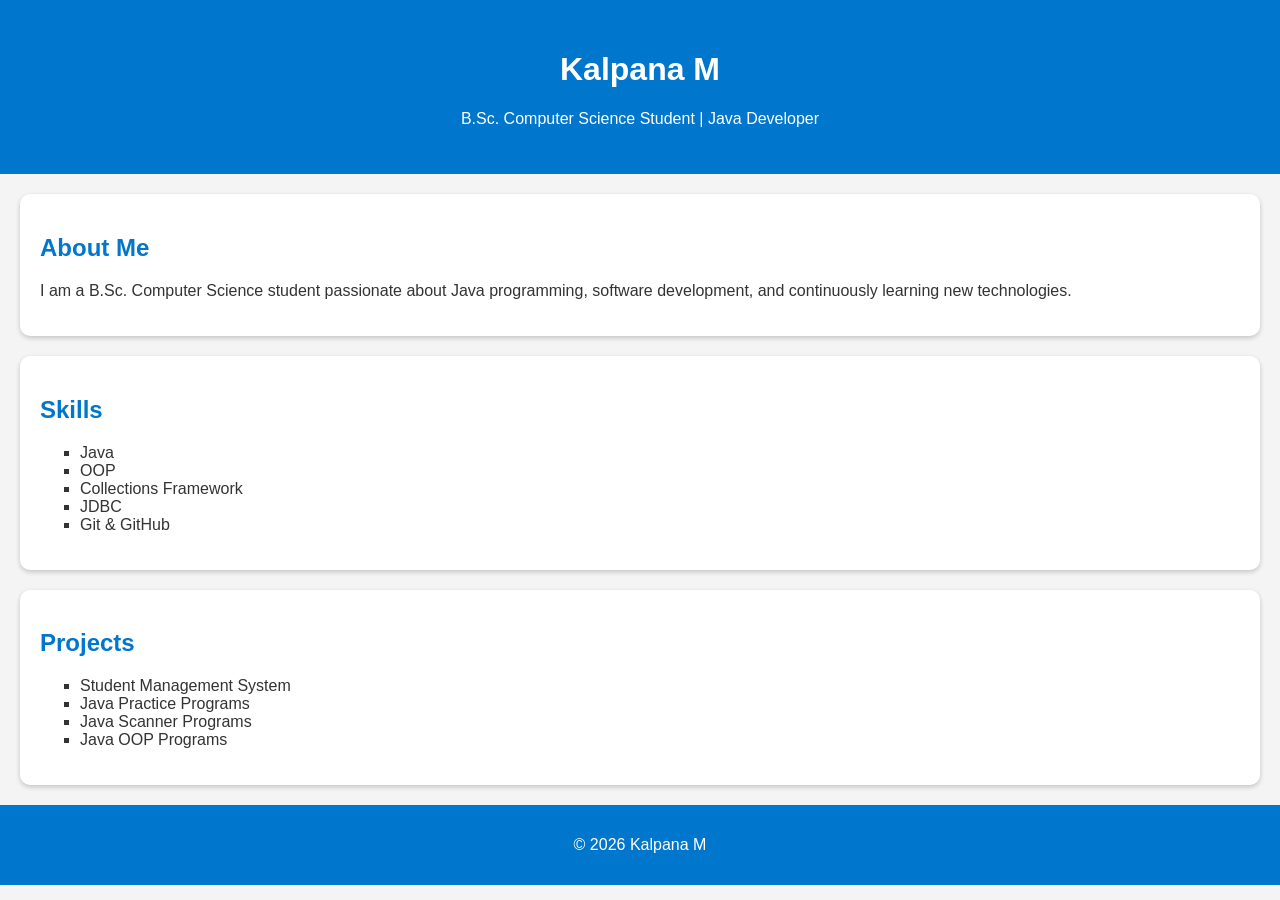
==== index.html @ dbc26a1c "Link script.js to index.htm" ====
<!DOCTYPE html>
<html>
<head>
    <title>Kalpana M | Portfolio</title>
    <link rel="stylesheet" href="style.css">
</head>

<body>

<header>
    <h1>Kalpana M</h1>
    <p>B.Sc. Computer Science Student | Java Developer</p>
</header>

<section>
    <h2>About Me</h2>
    <p>
        I am a B.Sc. Computer Science student passionate about Java programming,
        software development, and continuously learning new technologies.
    </p>
</section>

<section>
    <h2>Skills</h2>
    <ul>
        <li>Java</li>
        <li>OOP</li>
        <li>Collections Framework</li>
        <li>JDBC</li>
        <li>Git & GitHub</li>
    </ul>
</section>

<section>
    <h2>Projects</h2>
    <ul>
        <li>Student Management System</li>
        <li>Java Practice Programs</li>
        <li>Java Scanner Programs</li>
        <li>Java OOP Programs</li>
    </ul>
</section>

<footer>
    <p>© 2026 Kalpana M</p>
</footer>
<script src="script.js"></script>
</body>
</html>
---- style.css ----
body {
    font-family: Arial, sans-serif;
    margin: 0;
    padding: 0;
    background-color: #f4f4f4;
    color: #333;
}

header {
    background-color: #0077cc;
    color: white;
    text-align: center;
    padding: 30px;
}

section {
    background: white;
    margin: 20px;
    padding: 20px;
    border-radius: 10px;
    box-shadow: 0 2px 5px rgba(0,0,0,0.2);
}

h2 {
    color: #0077cc;
}

ul {
    list-style-type: square;
}

footer {
    background-color: #0077cc;
    color: white;
    text-align: center;
    padding: 15px;
    margin-top: 20px;
}
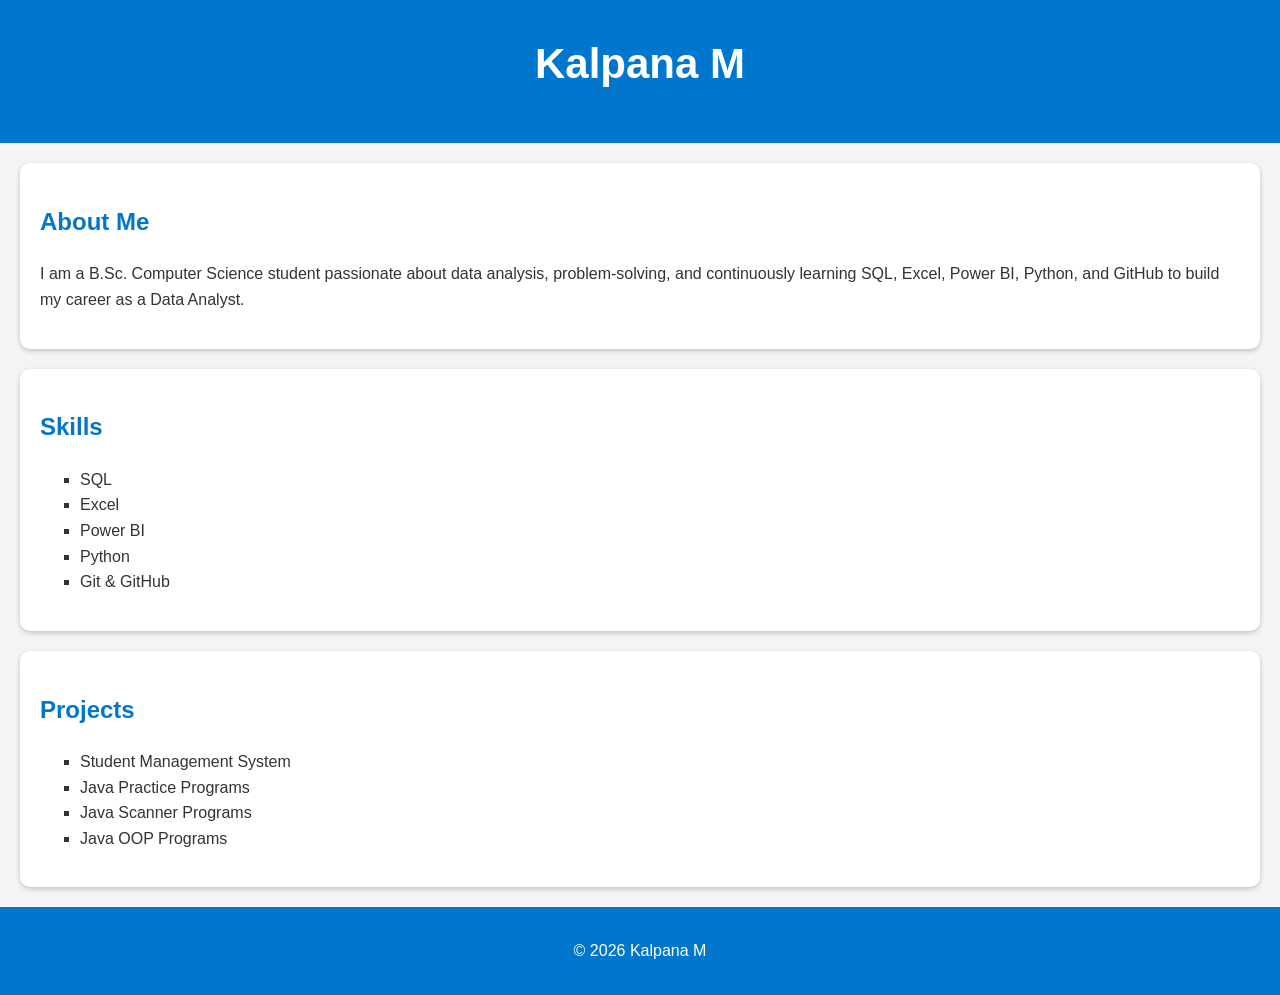
==== commit dc2af3a5: "Revise profile to emphasize data analysis skills Updated personal information and skills to reflect " ====
--- a/index.html
+++ b/index.html
@@ -9,25 +9,25 @@
 
 <header>
     <h1>Kalpana M</h1>
-    <p>B.Sc. Computer Science Student | Java Developer</p>
+    <p><B.Sc. Computer Science Student | Aspiring Data Analyst</p>
 </header>
 
 <section>
     <h2>About Me</h2>
     <p>
-        I am a B.Sc. Computer Science student passionate about Java programming,
-        software development, and continuously learning new technologies.
+    I am a B.Sc. Computer Science student passionate about data analysis, problem-solving, and continuously learning SQL, Excel, Power BI, Python, and GitHub to build my career as a Data Analyst.
+
     </p>
 </section>
 
 <section>
     <h2>Skills</h2>
     <ul>
-        <li>Java</li>
-        <li>OOP</li>
-        <li>Collections Framework</li>
-        <li>JDBC</li>
-        <li>Git & GitHub</li>
+       <li>SQL</li>
+<li>Excel</li>
+<li>Power BI</li>
+<li>Python</li>
+<li>Git & GitHub</li>
     </ul>
 </section>
 
--- a/style.css
+++ b/style.css
@@ -36,3 +36,16 @@
     padding: 15px;
     margin-top: 20px;
 }
+header h1 {
+    font-size: 42px;
+    margin: 0;
+}
+
+section:hover {
+    transform: translateY(-5px);
+    transition: 0.3s;
+}
+
+body {
+    line-height: 1.6;
+}
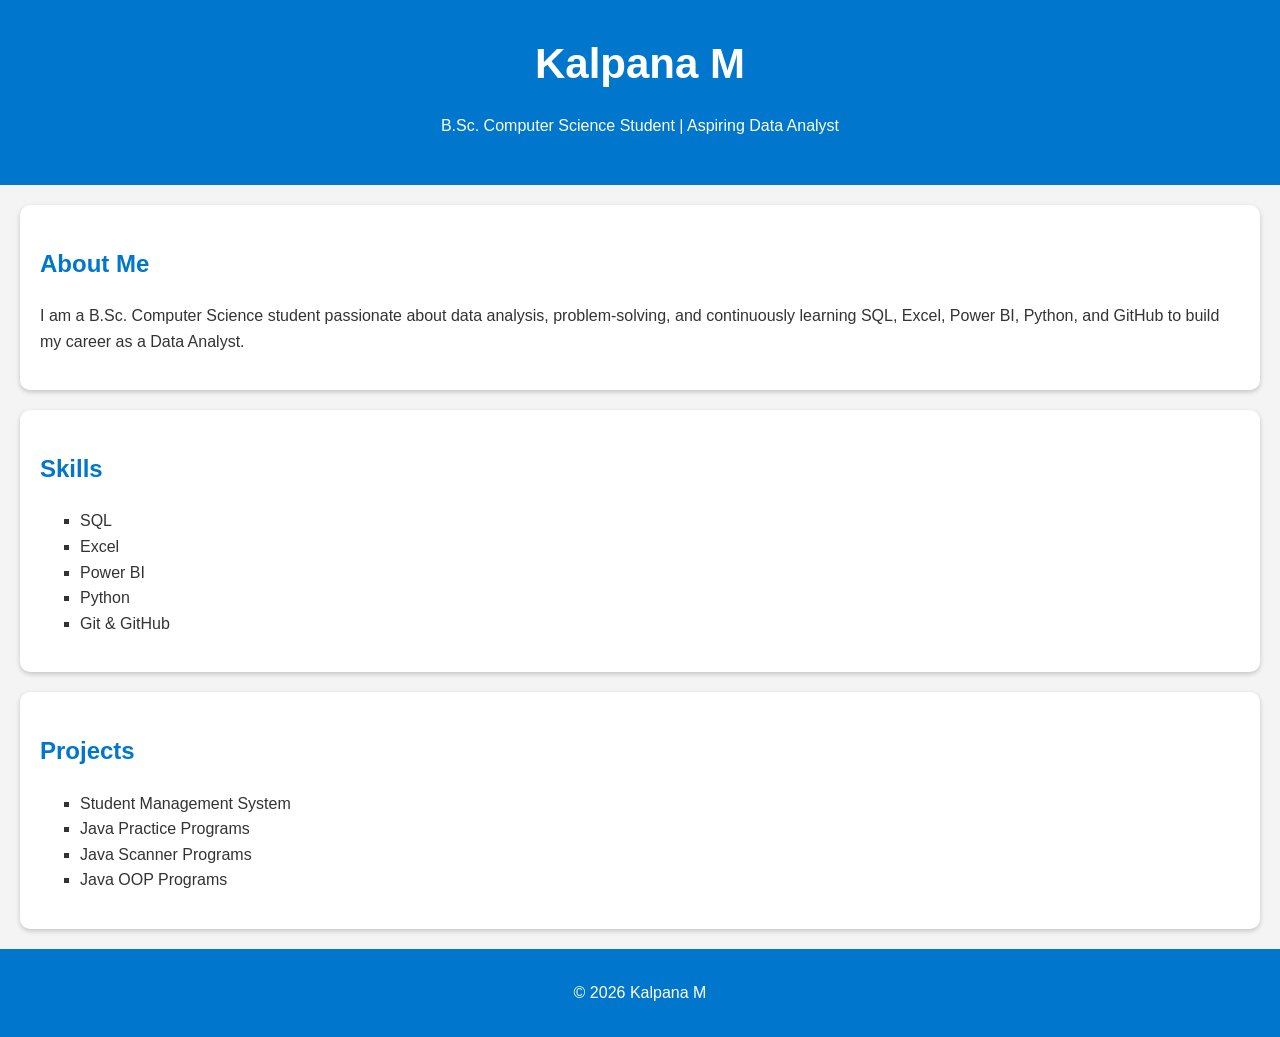
==== commit 8d48e1db: "Fix HTML tag formatting for paragraph element" ====
--- a/index.html
+++ b/index.html
@@ -9,7 +9,7 @@
 
 <header>
     <h1>Kalpana M</h1>
-    <p><B.Sc. Computer Science Student | Aspiring Data Analyst</p>
+    <p>B.Sc. Computer Science Student | Aspiring Data Analyst</p>
 </header>
 
 <section>
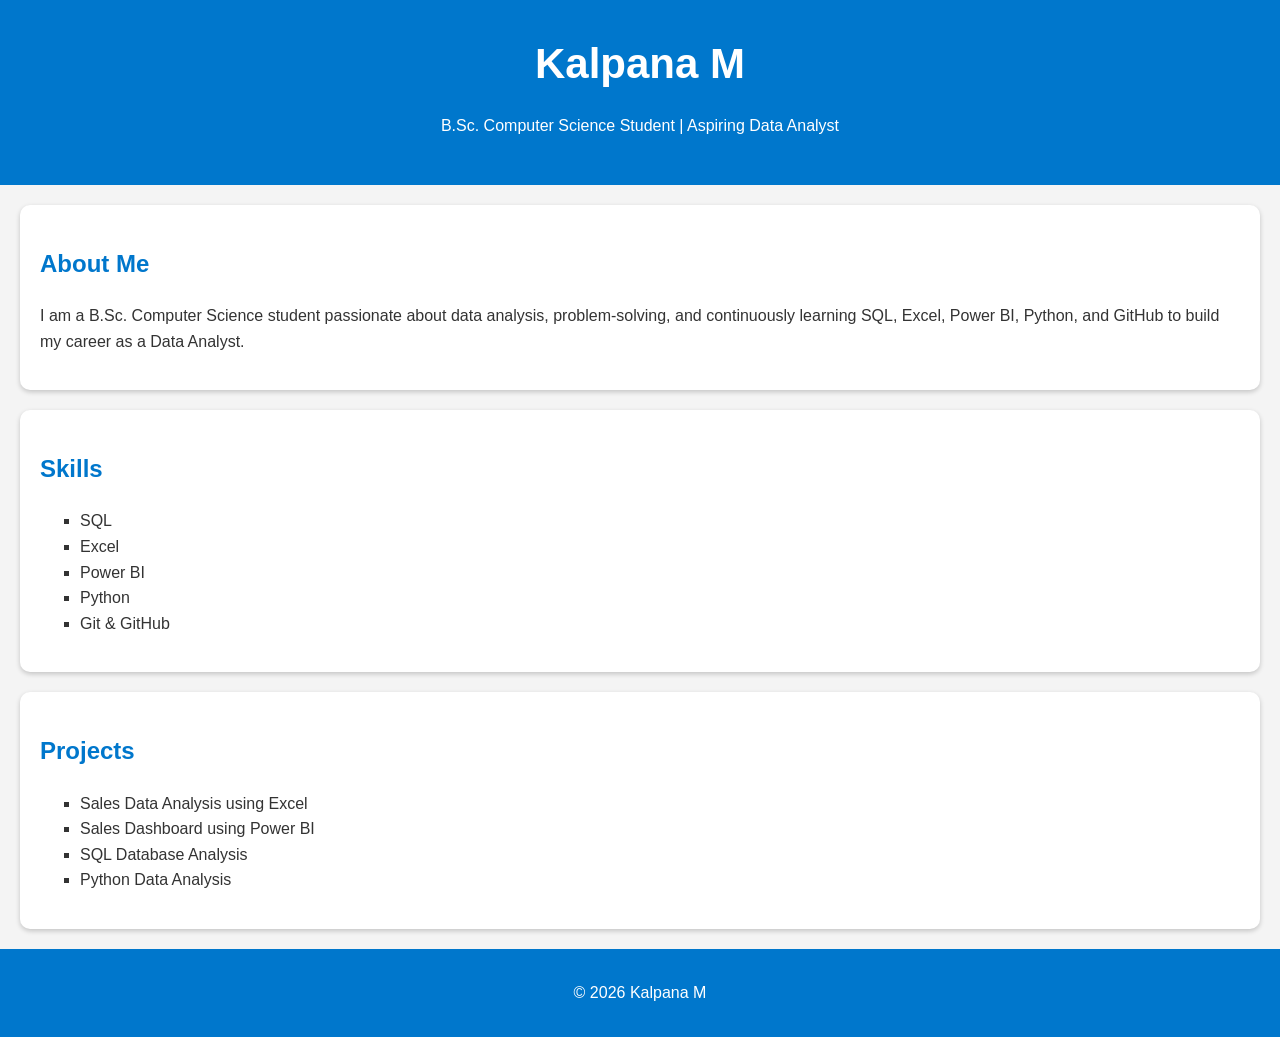
==== commit 1c2c5cc0: "Update project list in index.html" ====
--- a/index.html
+++ b/index.html
@@ -34,10 +34,13 @@
 <section>
     <h2>Projects</h2>
     <ul>
-        <li>Student Management System</li>
-        <li>Java Practice Programs</li>
-        <li>Java Scanner Programs</li>
-        <li>Java OOP Programs</li>
+        <li>Sales Data Analysis using Excel</li>
+<li>Sales Dashboard using Power BI</li>
+<li>SQL Database Analysis</li>
+<li>Python Data Analysis</li>
+        
+        
+        
     </ul>
 </section>
 
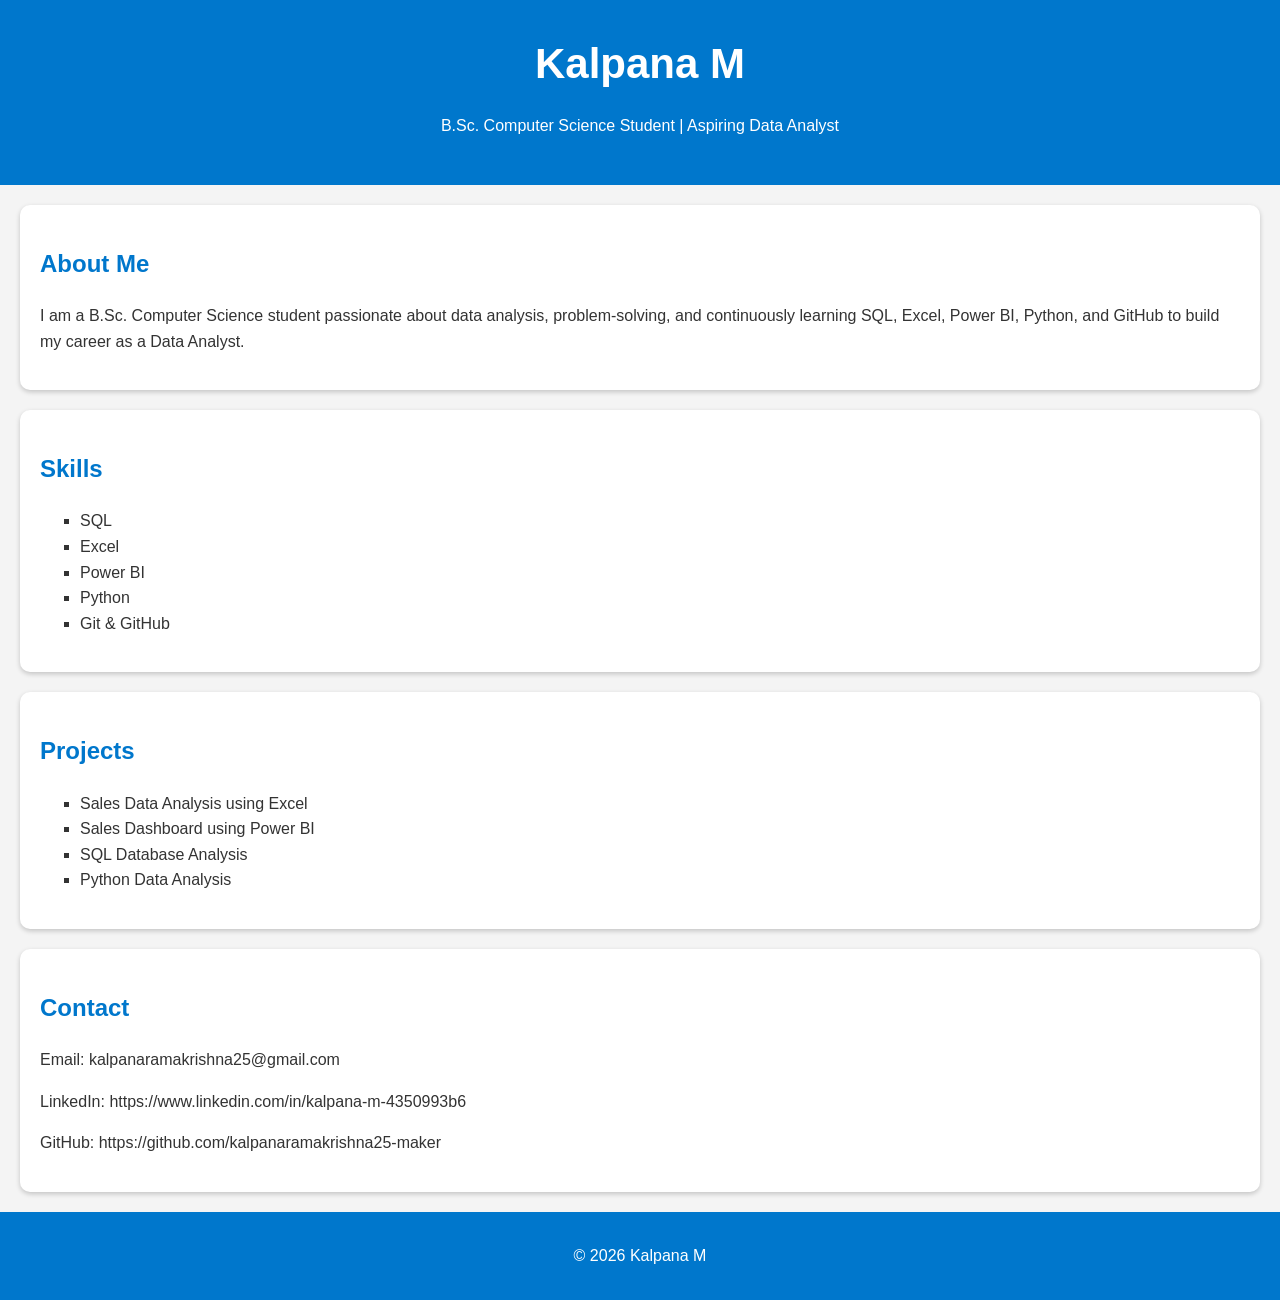
==== commit daedd9e1: "Add contact section to index.html Added contact section with email and social links." ====
--- a/index.html
+++ b/index.html
@@ -43,10 +43,15 @@
         
     </ul>
 </section>
+<section>
+    <h2>Contact</h2>
+    <p>Email: kalpanaramakrishna25@gmail.com</p>
+<p>LinkedIn: https://www.linkedin.com/in/kalpana-m-4350993b6</p>
+<p>GitHub: https://github.com/kalpanaramakrishna25-maker</p>
+    
+
+</section>
 
 <footer>
     <p>© 2026 Kalpana M</p>
 </footer>
-<script src="script.js"></script>
-</body>
-</html>
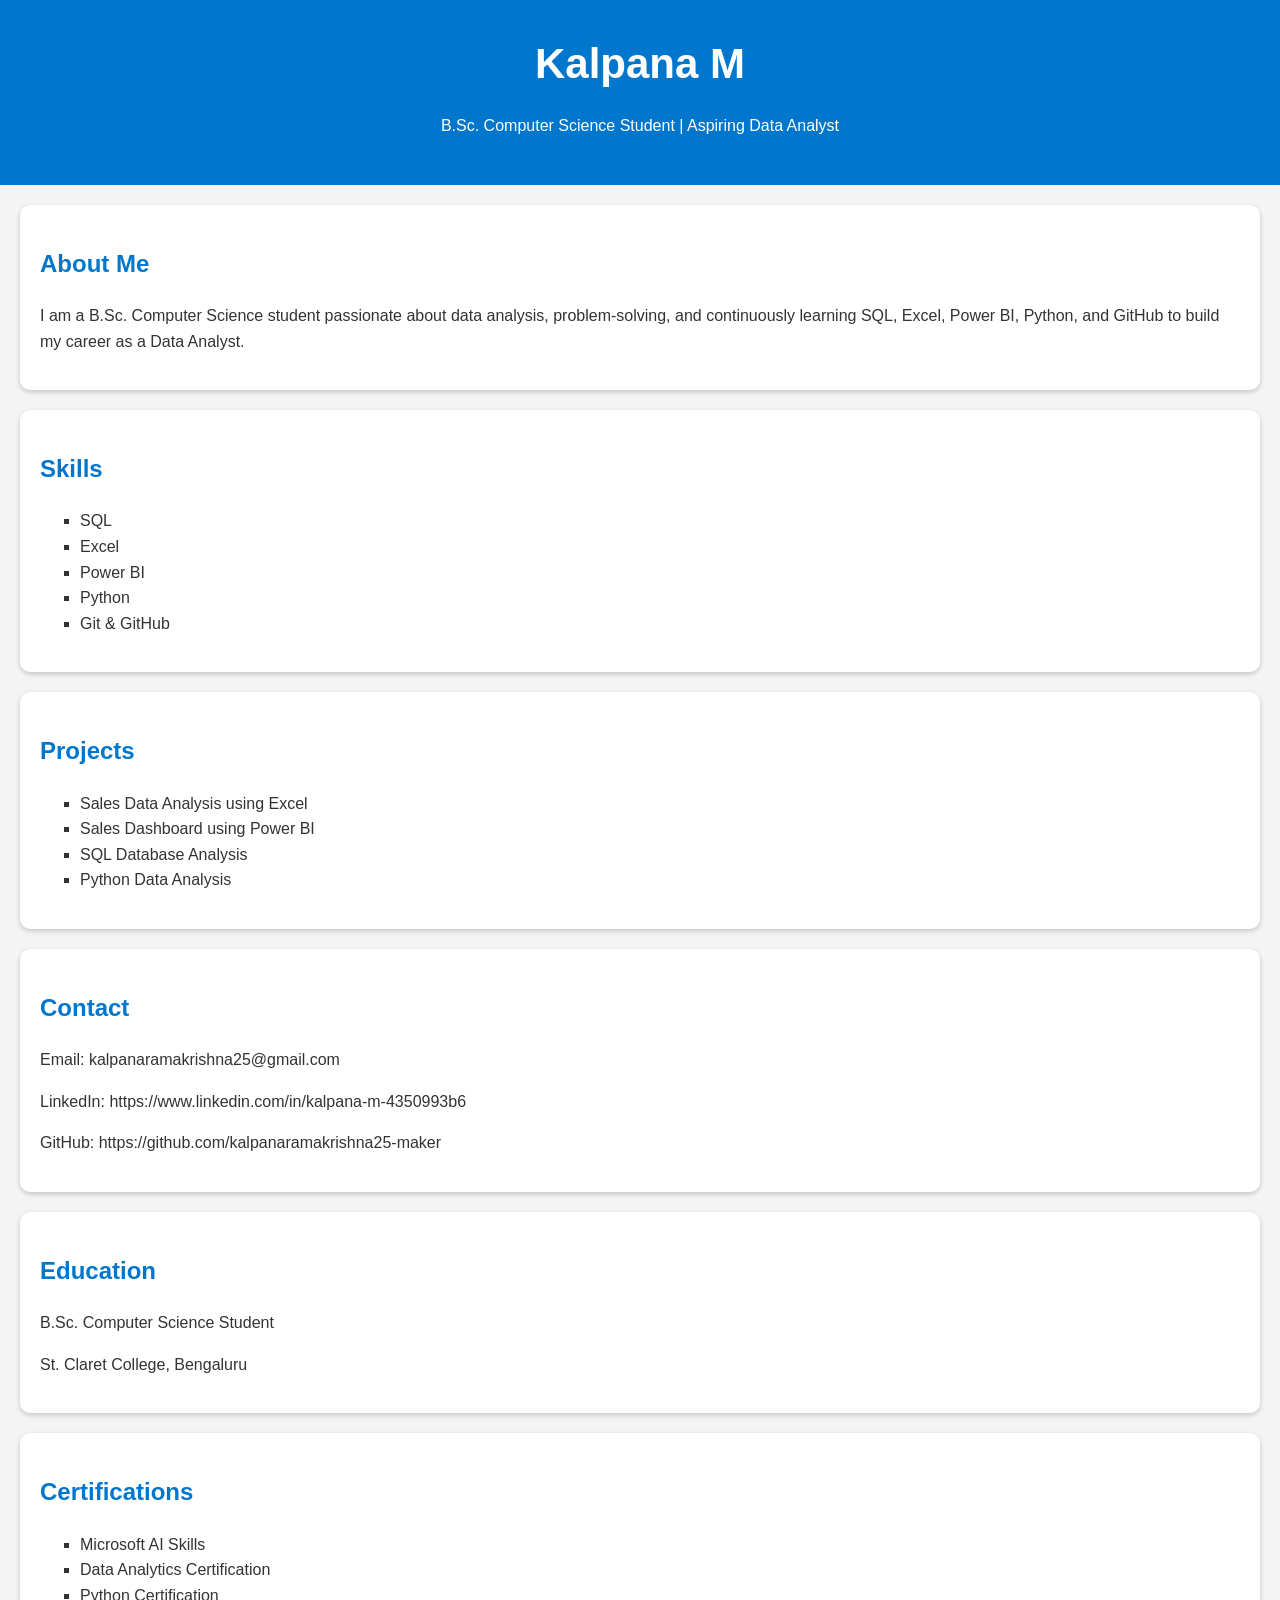
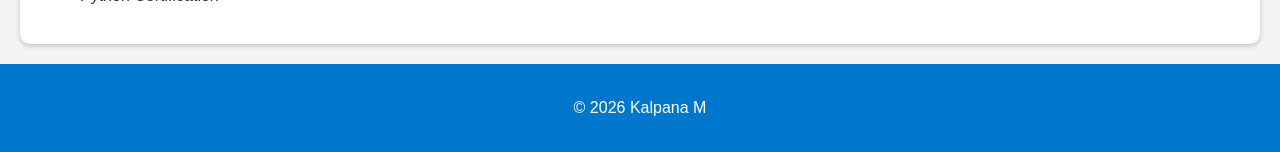
==== commit a0d70927: "Add education and certifications sections to index.html" ====
--- a/index.html
+++ b/index.html
@@ -51,7 +51,20 @@
     
 
 </section>
+<section>
+<h2>Education</h2>
+<p>B.Sc. Computer Science Student</p>
+<p>St. Claret College, Bengaluru</p>
+</section>
 
+<section>
+<h2>Certifications</h2>
+<ul>
+<li>Microsoft AI Skills</li>
+<li>Data Analytics Certification</li>
+<li>Python Certification</li>
+</ul>
+</section>
 <footer>
     <p>© 2026 Kalpana M</p>
 </footer>
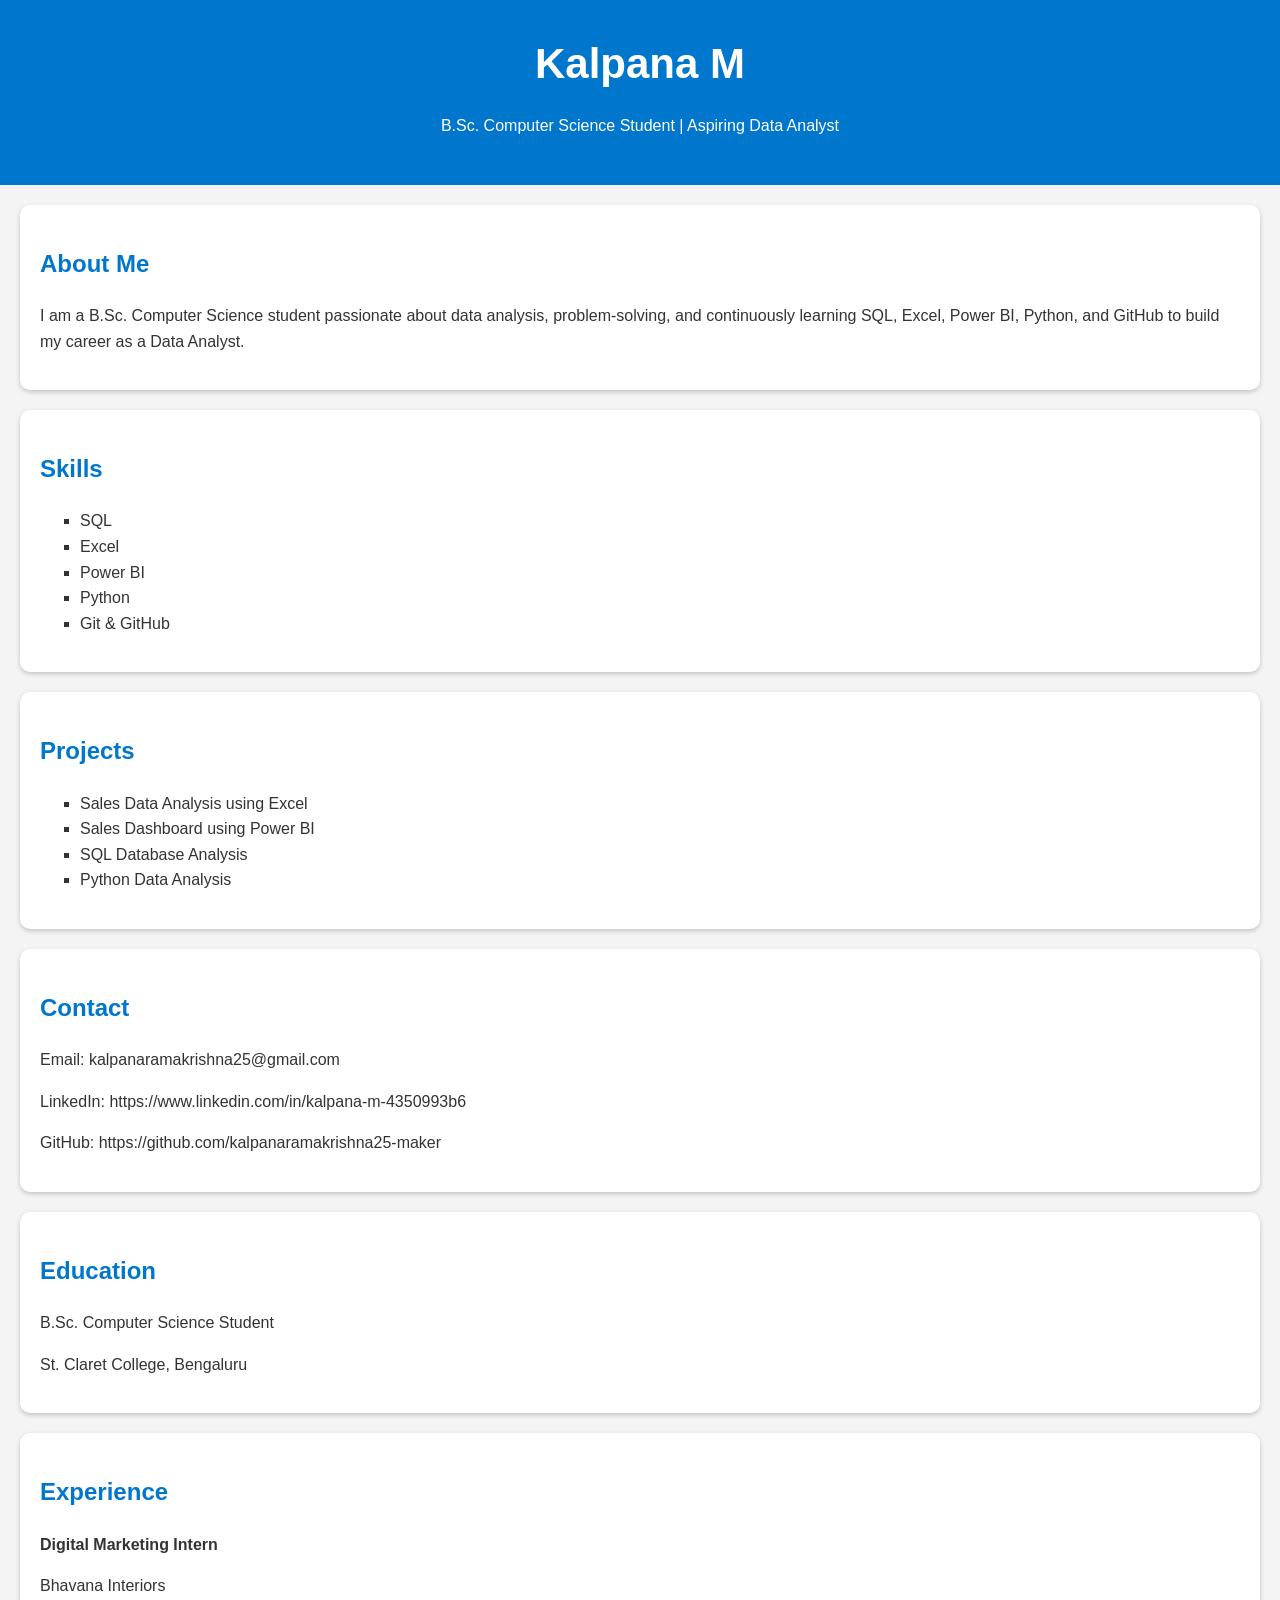
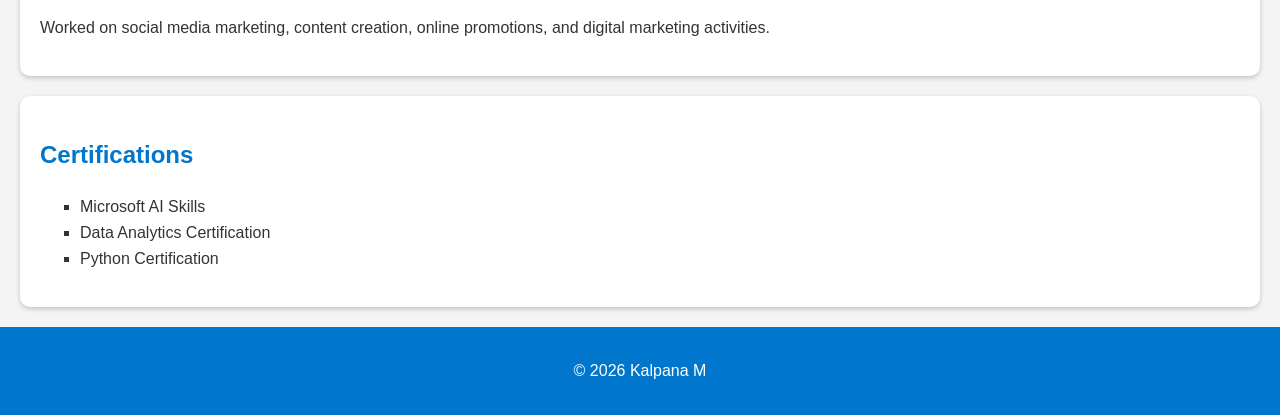
==== commit b2c0f783: "Add experience section to index.html" ====
--- a/index.html
+++ b/index.html
@@ -56,6 +56,12 @@
 <p>B.Sc. Computer Science Student</p>
 <p>St. Claret College, Bengaluru</p>
 </section>
+    <section>
+  <h2>Experience</h2>
+  <p><strong>Digital Marketing Intern</strong></p>
+  <p>Bhavana Interiors</p>
+  <p>Worked on social media marketing, content creation, online promotions, and digital marketing activities.</p>
+</section>
 
 <section>
 <h2>Certifications</h2>
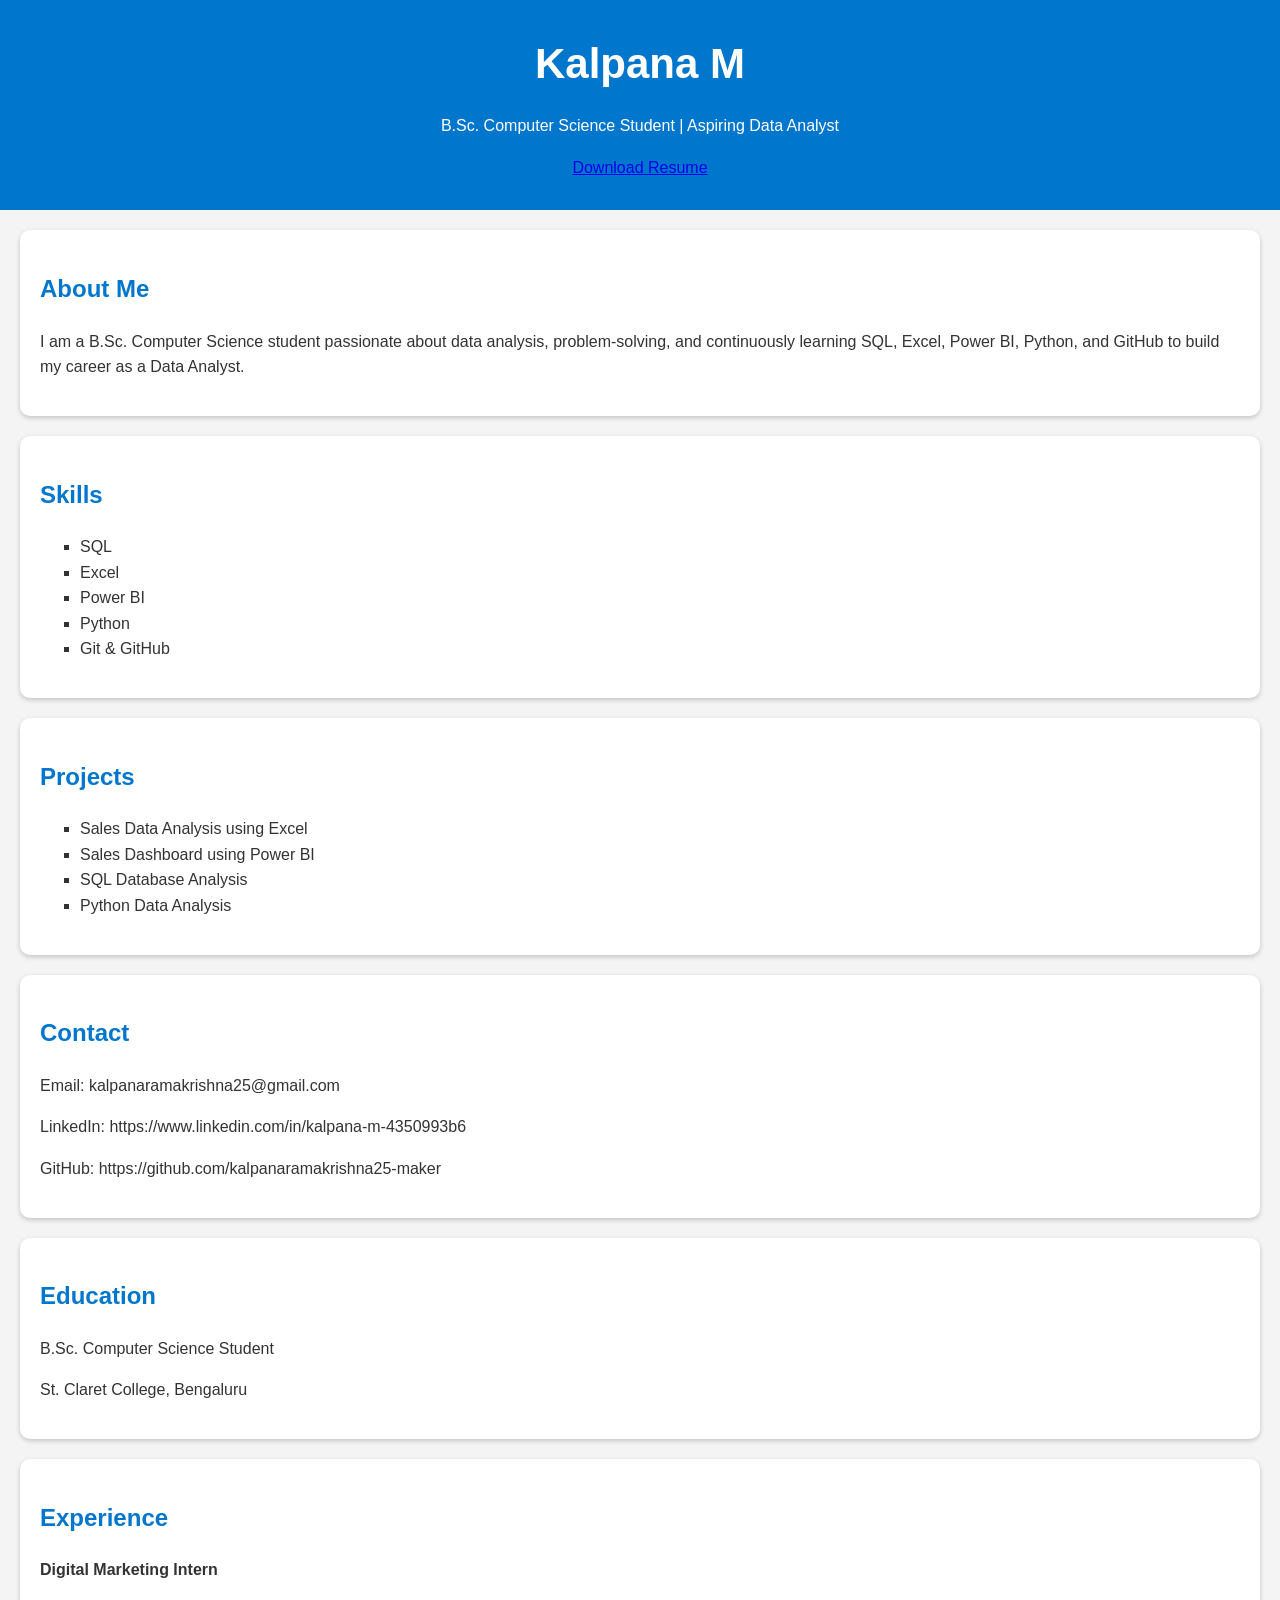
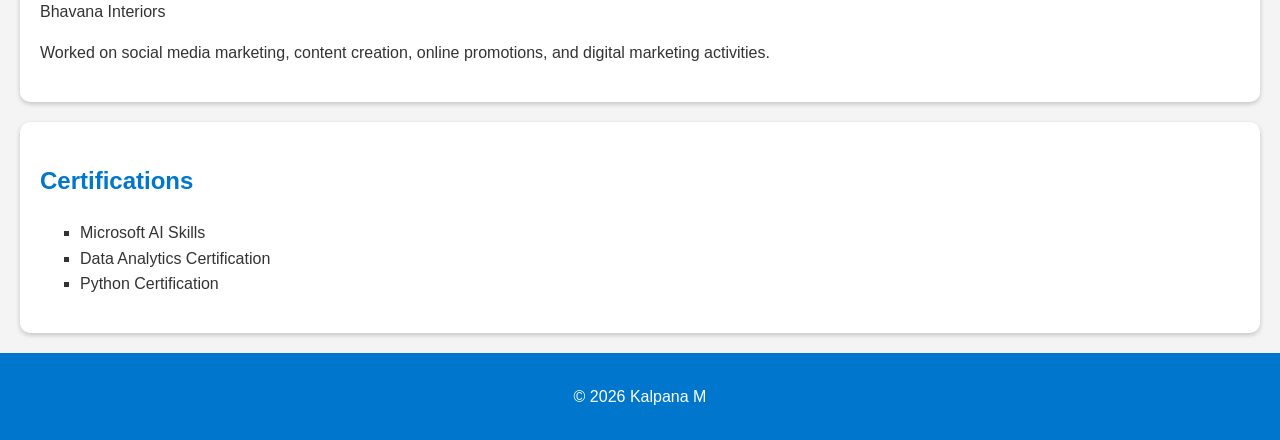
==== commit dd93b9db: "Add download link for resume in index.html" ====
--- a/index.html
+++ b/index.html
@@ -10,6 +10,7 @@
 <header>
     <h1>Kalpana M</h1>
     <p>B.Sc. Computer Science Student | Aspiring Data Analyst</p>
+    <a href="resume.pdf" download>Download Resume</a>
 </header>
 
 <section>
